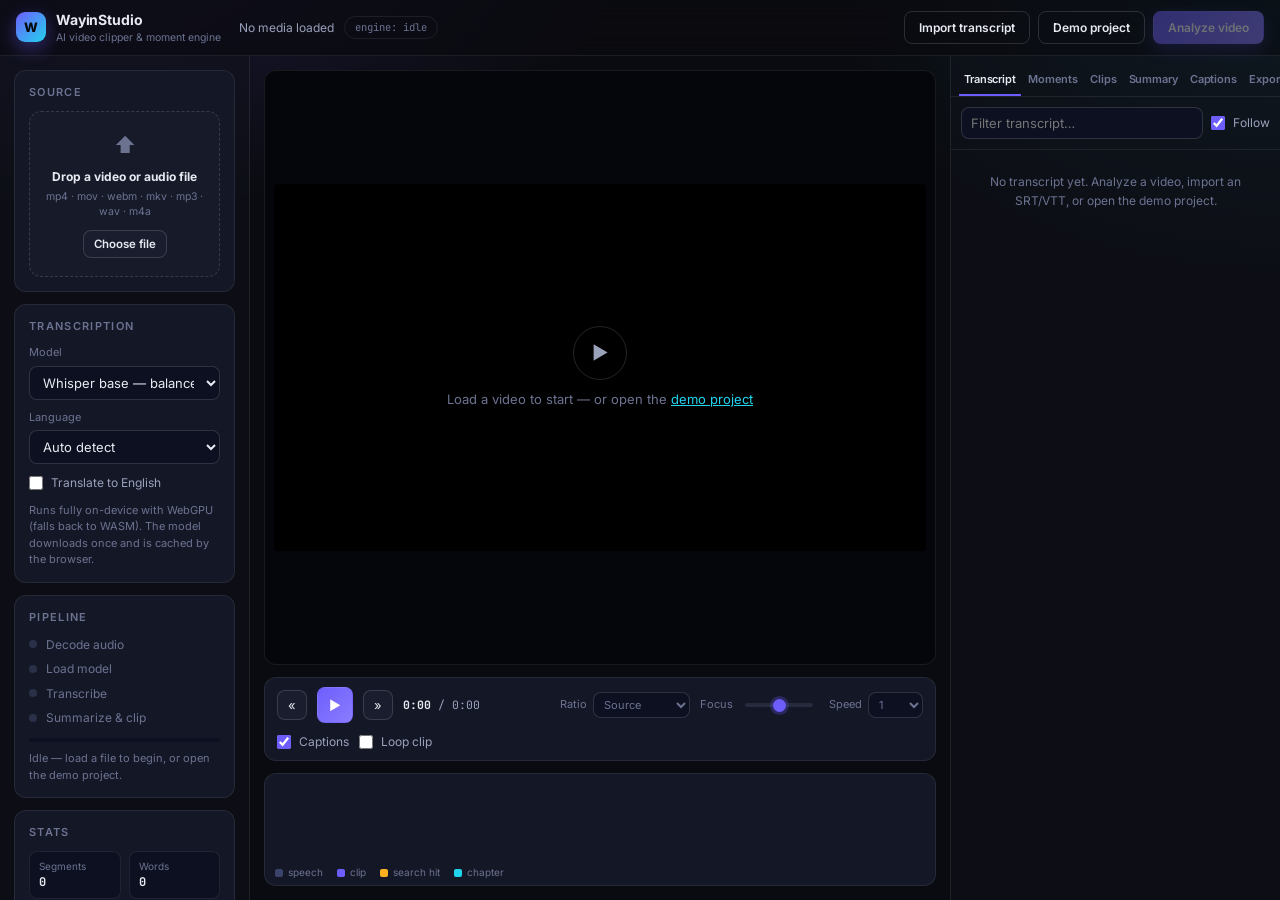
==== video/index.html @ 2efec94b "Add WayinStudio: browser-native AI video clipper and transcriber Adds a self-contained web app under" ====
<!DOCTYPE html>
<html lang="en" dir="ltr">
<head>
<meta charset="UTF-8">
<meta name="viewport" content="width=device-width, initial-scale=1.0">
<title>WayinStudio — AI Video Clipper, Transcriber & Reframer</title>
<meta name="description" content="Browser-native AI video studio: transcribe, summarize, auto-clip, search moments, caption and reframe long videos into share-ready shorts.">
<link href="https://fonts.googleapis.com/css2?family=Inter:wght@400;500;600;700;800&family=JetBrains+Mono:wght@400;500&display=swap" rel="stylesheet">
<link rel="stylesheet" href="css/app.css">
</head>
<body>

<header class="topbar">
  <div class="brand">
    <div class="brand-mark">W</div>
    <div class="brand-txt">
      <strong>WayinStudio</strong>
      <span>AI video clipper &amp; moment engine</span>
    </div>
  </div>

  <div class="topbar-mid">
    <div class="proj" id="proj-name" title="Loaded media">No media loaded</div>
    <div class="pill" id="engine-pill" title="Inference backend">engine: idle</div>
  </div>

  <div class="topbar-actions">
    <button class="btn ghost" id="btn-import-transcript" title="Import an existing SRT / VTT / JSON transcript">Import transcript</button>
    <button class="btn ghost" id="btn-demo" title="Load a built-in demo project — no download required">Demo project</button>
    <button class="btn primary" id="btn-analyze" disabled>Analyze video</button>
  </div>
</header>

<main class="workspace">

  <!-- ─────────── LEFT RAIL ─────────── -->
  <aside class="rail">
    <section class="card">
      <h3>Source</h3>
      <div class="drop" id="drop">
        <div class="drop-ico">⬆</div>
        <p><strong>Drop a video or audio file</strong></p>
        <p class="muted">mp4 · mov · webm · mkv · mp3 · wav · m4a</p>
        <button class="btn small" id="btn-pick">Choose file</button>
        <input type="file" id="file-input" accept="video/*,audio/*" hidden>
      </div>
      <div class="meta-grid" id="media-meta" hidden>
        <div><span>Duration</span><b id="m-dur">—</b></div>
        <div><span>Resolution</span><b id="m-res">—</b></div>
        <div><span>Size</span><b id="m-size">—</b></div>
        <div><span>Type</span><b id="m-type">—</b></div>
      </div>
    </section>

    <section class="card">
      <h3>Transcription</h3>
      <label class="field">
        <span>Model</span>
        <select id="sel-model">
          <option value="tiny">Whisper tiny — fastest (~75 MB)</option>
          <option value="base" selected>Whisper base — balanced (~145 MB)</option>
          <option value="small">Whisper small — accurate (~480 MB)</option>
        </select>
      </label>
      <label class="field">
        <span>Language</span>
        <select id="sel-lang">
          <option value="auto" selected>Auto detect</option>
          <option value="en">English</option>
          <option value="he">עברית / Hebrew</option>
          <option value="es">Spanish</option>
          <option value="fr">French</option>
          <option value="de">German</option>
          <option value="pt">Portuguese</option>
          <option value="ru">Russian</option>
          <option value="ar">Arabic</option>
          <option value="hi">Hindi</option>
          <option value="zh">Chinese</option>
          <option value="ja">Japanese</option>
        </select>
      </label>
      <label class="check"><input type="checkbox" id="chk-translate"><span>Translate to English</span></label>
      <p class="hint">Runs fully on-device with WebGPU (falls back to WASM). The model downloads once and is cached by the browser.</p>
    </section>

    <section class="card" id="pipeline-card">
      <h3>Pipeline</h3>
      <ol class="steps" id="steps">
        <li data-step="decode"><i></i><span>Decode audio</span><em></em></li>
        <li data-step="model"><i></i><span>Load model</span><em></em></li>
        <li data-step="asr"><i></i><span>Transcribe</span><em></em></li>
        <li data-step="nlp"><i></i><span>Summarize &amp; clip</span><em></em></li>
      </ol>
      <div class="progress"><div id="progress-bar"></div></div>
      <p class="status" id="status-line">Idle — load a file to begin.</p>
      <button class="btn ghost small full" id="btn-cancel" hidden>Cancel</button>
    </section>

    <section class="card">
      <h3>Stats</h3>
      <div class="meta-grid tight" id="stats">
        <div><span>Segments</span><b id="s-seg">0</b></div>
        <div><span>Words</span><b id="s-words">0</b></div>
        <div><span>Speech</span><b id="s-speech">0%</b></div>
        <div><span>Clips</span><b id="s-clips">0</b></div>
      </div>
    </section>
  </aside>

  <!-- ─────────── STAGE ─────────── -->
  <section class="stage">
    <div class="viewport" id="viewport">
      <canvas id="stage-canvas"></canvas>
      <video id="video" playsinline crossorigin="anonymous"></video>
      <div class="viewport-empty" id="viewport-empty">
        <div class="ve-ico">▶</div>
        <p>Load a video to start — or open the <button class="linkbtn" id="btn-demo-2">demo project</button></p>
      </div>
      <div class="rec-badge" id="rec-badge" hidden>● REC</div>
    </div>

    <div class="transport">
      <button class="tbtn" id="btn-back" title="Back 5s">«</button>
      <button class="tbtn play" id="btn-play" title="Play / Pause (space)">▶</button>
      <button class="tbtn" id="btn-fwd" title="Forward 5s">»</button>
      <span class="time"><b id="t-cur">0:00</b> / <span id="t-dur">0:00</span></span>
      <div class="spacer"></div>
      <label class="mini">Ratio
        <select id="sel-ratio">
          <option value="source" selected>Source</option>
          <option value="9:16">9:16 Vertical</option>
          <option value="1:1">1:1 Square</option>
          <option value="4:5">4:5 Portrait</option>
          <option value="16:9">16:9 Wide</option>
        </select>
      </label>
      <label class="mini">Focus <input type="range" id="rng-focus" min="0" max="100" value="50" title="Reframe focus point"></label>
      <label class="mini">Speed
        <select id="sel-speed"><option>0.5</option><option>1</option><option>1.25</option><option>1.5</option><option>2</option></select>
      </label>
      <label class="check inline"><input type="checkbox" id="chk-captions" checked><span>Captions</span></label>
      <label class="check inline"><input type="checkbox" id="chk-loop"><span>Loop clip</span></label>
    </div>

    <div class="timeline-wrap">
      <canvas id="timeline"></canvas>
      <div class="tl-legend">
        <span class="lg lg-speech">speech</span>
        <span class="lg lg-clip">clip</span>
        <span class="lg lg-hit">search hit</span>
        <span class="lg lg-chap">chapter</span>
      </div>
    </div>
  </section>

  <!-- ─────────── RIGHT PANEL ─────────── -->
  <aside class="panel">
    <nav class="tabs" id="tabs">
      <button class="tab active" data-tab="transcript">Transcript</button>
      <button class="tab" data-tab="search">Moments</button>
      <button class="tab" data-tab="clips">Clips</button>
      <button class="tab" data-tab="summary">Summary</button>
      <button class="tab" data-tab="captions">Captions</button>
      <button class="tab" data-tab="export">Export</button>
    </nav>

    <div class="tabpane active" data-pane="transcript">
      <div class="pane-bar">
        <input type="search" id="tr-filter" placeholder="Filter transcript…">
        <label class="check inline"><input type="checkbox" id="chk-follow" checked><span>Follow</span></label>
      </div>
      <div class="scroll" id="transcript-list">
        <div class="placeholder">No transcript yet. Analyze a video, import an SRT/VTT, or open the demo project.</div>
      </div>
    </div>

    <div class="tabpane" data-pane="search">
      <div class="pane-bar">
        <input type="search" id="moment-q" placeholder="Ask for a moment — e.g. “pricing objection”">
        <button class="btn small" id="btn-moment">Find</button>
      </div>
      <div class="chips" id="moment-chips"></div>
      <div class="scroll" id="moment-list">
        <div class="placeholder">Type a keyword or a question. Results are ranked across the whole transcript.</div>
      </div>
    </div>

    <div class="tabpane" data-pane="clips">
      <div class="pane-bar">
        <label class="mini">Target
          <select id="sel-cliplen">
            <option value="15">~15s</option>
            <option value="30" selected>~30s</option>
            <option value="45">~45s</option>
            <option value="60">~60s</option>
          </select>
        </label>
        <label class="mini">Count <input type="number" id="num-clips" min="1" max="20" value="6"></label>
        <button class="btn small" id="btn-reclip">Re-clip</button>
      </div>
      <div class="scroll" id="clip-list">
        <div class="placeholder">Auto-clipping finds self-contained highlights using topic shifts, pacing and hook language.</div>
      </div>
    </div>

    <div class="tabpane" data-pane="summary">
      <div class="scroll" id="summary-pane">
        <div class="placeholder">A one-paragraph overview plus a timestamped outline appears here after analysis.</div>
      </div>
    </div>

    <div class="tabpane" data-pane="captions">
      <div class="scroll pad">
        <label class="field"><span>Template</span>
          <select id="cap-template">
            <option value="pop" selected>Bold Pop</option>
            <option value="clean">Clean</option>
            <option value="neon">Neon</option>
            <option value="bar">Subtitle Bar</option>
            <option value="ticker">Ticker</option>
          </select>
        </label>
        <label class="field"><span>Position</span>
          <select id="cap-pos"><option value="bottom" selected>Bottom</option><option value="center">Center</option><option value="top">Top</option></select>
        </label>
        <label class="field"><span>Size <b id="cap-size-v">6.0%</b></span>
          <input type="range" id="cap-size" min="30" max="130" value="60">
        </label>
        <label class="field"><span>Words per line <b id="cap-wpl-v">4</b></span>
          <input type="range" id="cap-wpl" min="1" max="10" value="4">
        </label>
        <label class="field"><span>Highlight colour</span>
          <input type="color" id="cap-color" value="#ffd60a">
        </label>
        <label class="check"><input type="checkbox" id="cap-upper"><span>Uppercase</span></label>
        <label class="check"><input type="checkbox" id="cap-karaoke" checked><span>Word-level highlight (karaoke)</span></label>
        <label class="check"><input type="checkbox" id="cap-shadow" checked><span>Drop shadow</span></label>
        <p class="hint">The preview is the render: whatever you see in the player is exactly what gets burned into an exported clip.</p>
      </div>
    </div>

    <div class="tabpane" data-pane="export">
      <div class="scroll pad">
        <h4>Text</h4>
        <div class="btn-grid">
          <button class="btn small" data-export="srt">Subtitles .srt</button>
          <button class="btn small" data-export="vtt">Subtitles .vtt</button>
          <button class="btn small" data-export="txt">Transcript .txt</button>
          <button class="btn small" data-export="json">Project .json</button>
          <button class="btn small" data-export="md">Summary .md</button>
          <button class="btn small" data-export="csv">Clips .csv</button>
        </div>

        <h4>Render clip</h4>
        <label class="field"><span>Clip</span><select id="exp-clip"></select></label>
        <div class="row2">
          <label class="field"><span>Ratio</span>
            <select id="exp-ratio">
              <option value="current" selected>Match player</option>
              <option value="9:16">9:16</option><option value="1:1">1:1</option>
              <option value="4:5">4:5</option><option value="16:9">16:9</option><option value="source">Source</option>
            </select>
          </label>
          <label class="field"><span>Height</span>
            <select id="exp-height"><option>720</option><option selected>1080</option><option>1440</option></select>
          </label>
        </div>
        <label class="check"><input type="checkbox" id="exp-captions" checked><span>Burn in captions</span></label>
        <button class="btn primary full" id="btn-render">Render &amp; download .webm</button>
        <p class="hint">Rendering plays the clip once in real time while capturing canvas + audio, so a 30s clip takes ~30s.</p>
      </div>
    </div>
  </aside>
</main>

<div id="toast"></div>
<input type="file" id="transcript-input" accept=".srt,.vtt,.json,.txt" hidden>

<script type="module" src="js/app.js"></script>
</body>
</html>
---- video/css/app.css ----
/* WayinStudio — UI shell */
*,*::before,*::after{box-sizing:border-box;margin:0;padding:0}
[hidden]{display:none!important}
:root{
  --bg:#0a0b10; --bg2:#0f111a; --card:#141726; --card2:#191d2e;
  --line:rgba(255,255,255,.08); --line2:rgba(255,255,255,.14);
  --txt:#e8eaf2; --dim:#9aa1bb; --dim2:#6c7391;
  --brand:#6d5efc; --brand2:#22d3ee; --ok:#2fd17a; --warn:#ffb020; --bad:#ff5a5a;
  --r:12px; --rs:8px;
  --font:'Inter',system-ui,-apple-system,Segoe UI,Roboto,sans-serif;
  --mono:'JetBrains Mono',ui-monospace,SFMono-Regular,Menlo,monospace;
}
html,body{height:100%}
body{
  background:
    radial-gradient(900px 500px at 8% -10%,rgba(109,94,252,.18),transparent 60%),
    radial-gradient(800px 500px at 100% 0%,rgba(34,211,238,.12),transparent 55%),
    var(--bg);
  color:var(--txt);font-family:var(--font);font-size:13px;line-height:1.45;
  display:flex;flex-direction:column;overflow:hidden;
}
button,input,select{font-family:inherit;font-size:inherit;color:inherit}
h3{font-size:11px;letter-spacing:.12em;text-transform:uppercase;color:var(--dim2);font-weight:600;margin-bottom:10px}
h4{font-size:11px;letter-spacing:.12em;text-transform:uppercase;color:var(--dim2);font-weight:600;margin:14px 0 8px}
h4:first-child{margin-top:0}
.muted{color:var(--dim2)}
.hint{font-size:11px;color:var(--dim2);line-height:1.5;margin-top:10px}

/* ── top bar ── */
.topbar{display:flex;align-items:center;gap:18px;height:56px;padding:0 16px;flex:0 0 56px;
  border-bottom:1px solid var(--line);background:rgba(10,11,16,.7);backdrop-filter:blur(12px);z-index:20}
.brand{display:flex;align-items:center;gap:10px}
.brand-mark{width:30px;height:30px;border-radius:9px;display:grid;place-items:center;font-weight:800;
  background:linear-gradient(135deg,var(--brand),var(--brand2));color:#08090f;box-shadow:0 6px 18px rgba(109,94,252,.4)}
.brand-txt strong{display:block;font-size:14px;letter-spacing:-.01em}
.brand-txt span{display:block;font-size:10.5px;color:var(--dim2)}
.topbar-mid{display:flex;align-items:center;gap:10px;flex:1;min-width:0}
.proj{font-size:12px;color:var(--dim);overflow:hidden;text-overflow:ellipsis;white-space:nowrap;max-width:38vw}
.pill{font-family:var(--mono);font-size:10.5px;color:var(--dim2);border:1px solid var(--line);
  border-radius:999px;padding:3px 10px;white-space:nowrap}
.pill.on{color:var(--brand2);border-color:rgba(34,211,238,.4)}
.topbar-actions{display:flex;gap:8px}

/* ── buttons / inputs ── */
.btn{background:var(--card2);border:1px solid var(--line2);color:var(--txt);border-radius:var(--rs);
  padding:8px 14px;font-weight:600;font-size:12px;cursor:pointer;transition:.15s;white-space:nowrap}
.btn:hover:not(:disabled){background:#222739;border-color:rgba(255,255,255,.28)}
.btn:disabled{opacity:.4;cursor:not-allowed}
.btn.primary{background:linear-gradient(135deg,var(--brand),#8b7dff);border-color:transparent;color:#fff;
  box-shadow:0 6px 18px rgba(109,94,252,.35)}
.btn.primary:hover:not(:disabled){filter:brightness(1.1)}
.btn.ghost{background:transparent}
.btn.small{padding:6px 10px;font-size:11.5px}
.btn.full{width:100%;margin-top:10px}
.linkbtn{background:none;border:none;color:var(--brand2);cursor:pointer;text-decoration:underline;padding:0;font-size:inherit}
input[type=search],input[type=text],input[type=number],select{
  background:#0d1020;border:1px solid var(--line2);border-radius:var(--rs);padding:7px 9px;width:100%;outline:none}
input:focus,select:focus{border-color:var(--brand);box-shadow:0 0 0 3px rgba(109,94,252,.18)}
input[type=range]{-webkit-appearance:none;appearance:none;background:transparent;width:100%;height:18px;cursor:pointer}
input[type=range]::-webkit-slider-runnable-track{height:4px;border-radius:3px;background:#252a3d}
input[type=range]::-webkit-slider-thumb{-webkit-appearance:none;width:13px;height:13px;border-radius:50%;
  background:var(--brand);margin-top:-4.5px;box-shadow:0 0 0 3px rgba(109,94,252,.25)}
input[type=range]::-moz-range-track{height:4px;border-radius:3px;background:#252a3d}
input[type=range]::-moz-range-thumb{width:13px;height:13px;border:none;border-radius:50%;background:var(--brand)}
input[type=color]{width:100%;height:30px;background:#0d1020;border:1px solid var(--line2);border-radius:var(--rs);padding:2px;cursor:pointer}
.field{display:block;margin-bottom:10px}
.field>span{display:flex;justify-content:space-between;font-size:11px;color:var(--dim2);margin-bottom:5px}
.field>span b{color:var(--dim);font-family:var(--mono)}
.check{display:flex;align-items:center;gap:8px;font-size:12px;color:var(--dim);margin:8px 0;cursor:pointer}
.check.inline{margin:0;white-space:nowrap}
.check input{accent-color:var(--brand);width:14px;height:14px;cursor:pointer}
.row2{display:grid;grid-template-columns:1fr 1fr;gap:10px}
.btn-grid{display:grid;grid-template-columns:1fr 1fr;gap:8px}
.mini{display:flex;align-items:center;gap:6px;font-size:11px;color:var(--dim2);white-space:nowrap}
.mini select,.mini input{width:auto;padding:4px 6px;font-size:11px}
.mini input[type=range]{width:80px}
.mini input[type=number]{width:52px}

/* ── layout ── */
.workspace{flex:1;display:grid;grid-template-columns:288px minmax(0,1fr) 372px;min-height:0}
.rail,.panel{overflow-y:auto;background:rgba(15,17,26,.6);scrollbar-width:thin;scrollbar-color:#2a3048 transparent}
.rail{border-right:1px solid var(--line);padding:14px}
.panel{border-left:1px solid var(--line);display:flex;flex-direction:column;overflow:hidden}
::-webkit-scrollbar{width:8px;height:8px}
::-webkit-scrollbar-thumb{background:#252a3d;border-radius:6px}
::-webkit-scrollbar-track{background:transparent}
.card{background:var(--card);border:1px solid var(--line);border-radius:var(--r);padding:14px;margin-bottom:12px}

/* ── dropzone ── */
.drop{border:1.5px dashed var(--line2);border-radius:var(--r);padding:18px 12px;text-align:center;transition:.15s;background:rgba(255,255,255,.015)}
.drop.hover{border-color:var(--brand);background:rgba(109,94,252,.08)}
.drop-ico{font-size:22px;color:var(--dim2);margin-bottom:6px}
.drop p{font-size:12px}
.drop .muted{font-size:10.5px;margin:4px 0 10px}
.meta-grid{display:grid;grid-template-columns:1fr 1fr;gap:8px;margin-top:12px}
.meta-grid.tight{margin-top:0}
.meta-grid div{background:#0d1020;border:1px solid var(--line);border-radius:var(--rs);padding:7px 9px;min-width:0}
.meta-grid span{display:block;font-size:10px;color:var(--dim2)}
.meta-grid b{font-size:12px;font-family:var(--mono);overflow:hidden;text-overflow:ellipsis;white-space:nowrap;display:block}

/* ── pipeline ── */
.steps{list-style:none;display:flex;flex-direction:column;gap:7px}
.steps li{display:flex;align-items:center;gap:9px;font-size:12px;color:var(--dim2)}
.steps li i{width:8px;height:8px;border-radius:50%;background:#2a3048;flex:0 0 8px}
.steps li em{margin-left:auto;font-style:normal;font-family:var(--mono);font-size:10.5px}
.steps li.run{color:var(--txt)} .steps li.run i{background:var(--brand);animation:pulse 1.1s infinite}
.steps li.done{color:var(--dim)} .steps li.done i{background:var(--ok)}
.steps li.err{color:var(--bad)} .steps li.err i{background:var(--bad)}
@keyframes pulse{50%{box-shadow:0 0 0 5px rgba(109,94,252,.25)}}
.progress{height:4px;background:#0d1020;border-radius:3px;overflow:hidden;margin:12px 0 8px}
#progress-bar{height:100%;width:0;background:linear-gradient(90deg,var(--brand),var(--brand2));transition:width .25s}
.status{font-size:11px;color:var(--dim2);line-height:1.5;min-height:2.6em}

/* ── stage ── */
.stage{display:flex;flex-direction:column;min-width:0;min-height:0;padding:14px;gap:12px}
.viewport{position:relative;flex:1;min-height:0;background:#05060b;border:1px solid var(--line);border-radius:var(--r);
  display:grid;place-items:center;overflow:hidden}
#stage-canvas{max-width:100%;max-height:100%;display:block;border-radius:4px}
#video{position:absolute;width:1px;height:1px;opacity:0;pointer-events:none;left:-9999px}
.viewport-empty{position:absolute;inset:0;display:grid;place-content:center;justify-items:center;gap:10px;color:var(--dim2);text-align:center;padding:20px}
.ve-ico{width:54px;height:54px;border-radius:50%;border:1px solid var(--line2);display:grid;place-items:center;font-size:18px;color:var(--dim)}
.rec-badge{position:absolute;top:10px;left:10px;background:rgba(255,60,60,.16);border:1px solid rgba(255,90,90,.5);
  color:#ff8a8a;font-family:var(--mono);font-size:11px;padding:4px 9px;border-radius:6px;animation:pulse 1.2s infinite}

.transport{display:flex;align-items:center;gap:10px;flex-wrap:wrap;background:var(--card);border:1px solid var(--line);
  border-radius:var(--r);padding:9px 12px}
.tbtn{width:30px;height:30px;border-radius:8px;background:var(--card2);border:1px solid var(--line2);cursor:pointer;
  display:grid;place-items:center;font-size:13px;transition:.15s}
.tbtn:hover{background:#242a3d;color:var(--brand2)}
.tbtn.play{width:36px;height:36px;background:linear-gradient(135deg,var(--brand),#8b7dff);border-color:transparent;color:#fff}
.time{font-family:var(--mono);font-size:11.5px;color:var(--dim)}
.time b{color:var(--txt)}
.spacer{flex:1}

.timeline-wrap{flex:0 0 auto;background:var(--card);border:1px solid var(--line);border-radius:var(--r);padding:8px 10px 6px}
#timeline{width:100%;height:78px;display:block;cursor:crosshair;border-radius:6px}
.tl-legend{display:flex;gap:14px;margin-top:5px;font-size:10px;color:var(--dim2)}
.lg::before{content:'';display:inline-block;width:8px;height:8px;border-radius:2px;margin-right:5px;vertical-align:-1px}
.lg-speech::before{background:#3b4468}.lg-clip::before{background:var(--brand)}
.lg-hit::before{background:var(--warn)}.lg-chap::before{background:var(--brand2)}

/* ── panel / tabs ── */
.tabs{display:flex;gap:2px;padding:8px 8px 0;border-bottom:1px solid var(--line);overflow-x:auto;flex:0 0 auto}
.tab{background:none;border:none;border-bottom:2px solid transparent;color:var(--dim2);padding:8px 5px;
  font-size:11px;font-weight:600;cursor:pointer;white-space:nowrap;flex:1 0 auto;letter-spacing:-.01em}
.tab:hover{color:var(--txt)}
.tab.active{color:var(--txt);border-bottom-color:var(--brand)}
.tabpane{display:none;flex:1;min-height:0;flex-direction:column}
.tabpane.active{display:flex}
.pane-bar{display:flex;align-items:center;gap:8px;padding:10px;border-bottom:1px solid var(--line);flex:0 0 auto}
.scroll{flex:1;overflow-y:auto;min-height:0}
.scroll.pad{padding:12px}
.placeholder{padding:22px 16px;color:var(--dim2);font-size:12px;line-height:1.6;text-align:center}
.chips{display:flex;gap:6px;flex-wrap:wrap;padding:8px 10px 0}
.chip{background:#0d1020;border:1px solid var(--line2);border-radius:999px;padding:4px 10px;font-size:11px;
  color:var(--dim);cursor:pointer;transition:.15s}
.chip:hover{border-color:var(--brand);color:var(--txt)}

/* transcript rows */
.seg{display:flex;gap:10px;padding:9px 12px;border-bottom:1px solid rgba(255,255,255,.05);cursor:pointer;transition:background .12s}
.seg:hover{background:rgba(255,255,255,.035)}
.seg.active{background:rgba(109,94,252,.14);box-shadow:inset 2px 0 0 var(--brand)}
.seg time{font-family:var(--mono);font-size:10.5px;color:var(--dim2);flex:0 0 46px;padding-top:2px}
.seg p{font-size:12.5px;line-height:1.55;flex:1;min-width:0;word-wrap:break-word}
.seg mark{background:rgba(255,176,32,.3);color:#ffd88a;border-radius:2px;padding:0 1px}

/* result / clip cards */
.rescard{margin:10px;padding:11px 12px;background:var(--card);border:1px solid var(--line);border-radius:10px;cursor:pointer;transition:.15s}
.rescard:hover{border-color:rgba(109,94,252,.55);transform:translateY(-1px)}
.rescard .rc-top{display:flex;align-items:center;gap:8px;margin-bottom:6px}
.rescard h5{font-size:12.5px;font-weight:600;flex:1;min-width:0;overflow:hidden;text-overflow:ellipsis;white-space:nowrap}
.rescard p{font-size:11.5px;color:var(--dim);line-height:1.5;max-height:4.5em;overflow:hidden}
.badge{font-family:var(--mono);font-size:10px;padding:2px 7px;border-radius:999px;border:1px solid var(--line2);color:var(--dim2)}
.badge.score{color:var(--brand2);border-color:rgba(34,211,238,.35)}
.badge.hot{color:#ffb9b9;border-color:rgba(255,90,90,.4);background:rgba(255,90,90,.1)}
.rc-actions{display:flex;gap:6px;margin-top:9px}
.rc-actions .btn{padding:4px 9px;font-size:11px}
.rc-tags{display:flex;gap:5px;flex-wrap:wrap;margin-top:8px}
.rc-tags span{font-size:10px;color:var(--dim2);background:#0d1020;border:1px solid var(--line);border-radius:4px;padding:1px 6px}

/* summary */
.sum-abstract{margin:12px;padding:13px;background:linear-gradient(135deg,rgba(109,94,252,.13),rgba(34,211,238,.07));
  border:1px solid rgba(109,94,252,.28);border-radius:10px;font-size:12.5px;line-height:1.65}
.sum-h{padding:4px 14px;font-size:11px;letter-spacing:.1em;text-transform:uppercase;color:var(--dim2);margin-top:8px}
.outline{list-style:none;padding:0 6px 14px}
.outline li{display:flex;gap:10px;padding:8px 8px;border-left:2px solid rgba(34,211,238,.3);margin-left:10px;cursor:pointer}
.outline li:hover{background:rgba(255,255,255,.035)}
.outline time{font-family:var(--mono);font-size:10.5px;color:var(--brand2);flex:0 0 44px}
.outline b{font-size:12px;font-weight:600;display:block}
.outline em{font-style:normal;font-size:11.5px;color:var(--dim);display:block;margin-top:2px}

#toast{position:fixed;bottom:18px;left:50%;transform:translateX(-50%);display:flex;flex-direction:column;gap:8px;z-index:99;align-items:center}
.toast{background:#1a1f33;border:1px solid var(--line2);border-radius:9px;padding:9px 15px;font-size:12px;
  box-shadow:0 12px 32px rgba(0,0,0,.5);animation:tin .2s ease}
.toast.err{border-color:rgba(255,90,90,.5);color:#ffb3b3}
.toast.ok{border-color:rgba(47,209,122,.45);color:#a5f0c8}
@keyframes tin{from{opacity:0;transform:translateY(8px)}}

@media (max-width:1280px){
  .workspace{grid-template-columns:250px minmax(0,1fr) 330px}
}
@media (max-width:1040px){
  body{overflow:auto}
  .workspace{grid-template-columns:1fr;height:auto}
  .rail,.panel{border:none;border-top:1px solid var(--line)}
  .panel{height:60vh}
  .stage{height:70vh}
}
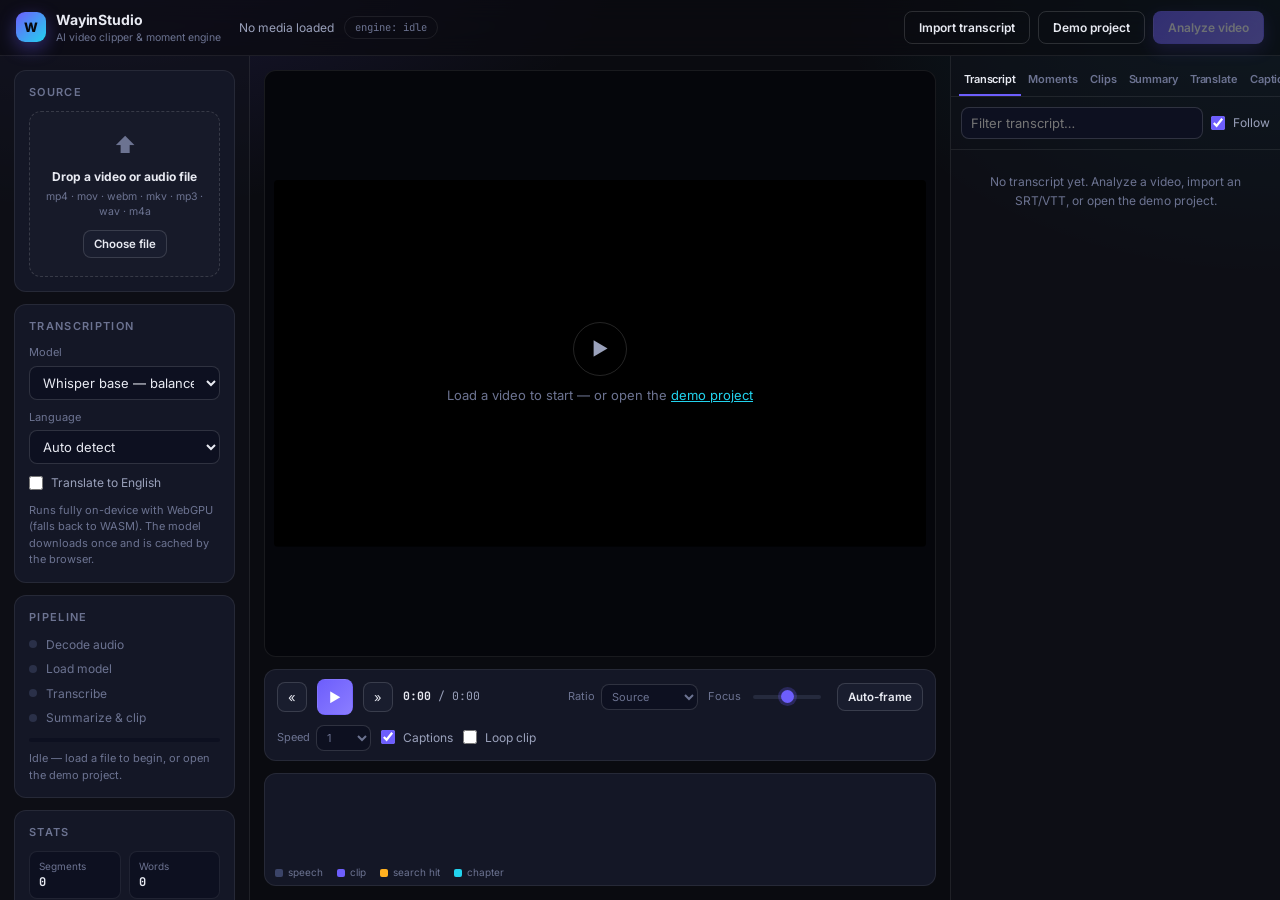
==== commit 422ca8bd: "Add voice translation, embedded-subtitle reading and auto-reframe Whisper can only translate into En" ====
--- a/video/index.html
+++ b/video/index.html
@@ -43,6 +43,13 @@
         <p class="muted">mp4 · mov · webm · mkv · mp3 · wav · m4a</p>
         <button class="btn small" id="btn-pick">Choose file</button>
         <input type="file" id="file-input" accept="video/*,audio/*" hidden>
+      </div>
+      <div class="found" id="sub-found" hidden>
+        <b id="sub-found-txt">Subtitle track found</b>
+        <div class="found-actions">
+          <button class="btn small" id="btn-use-subs">Use as transcript</button>
+          <button class="btn ghost small" id="btn-ignore-subs">Ignore</button>
+        </div>
       </div>
       <div class="meta-grid" id="media-meta" hidden>
         <div><span>Duration</span><b id="m-dur">—</b></div>
@@ -135,6 +142,7 @@
         </select>
       </label>
       <label class="mini">Focus <input type="range" id="rng-focus" min="0" max="100" value="50" title="Reframe focus point"></label>
+      <button class="btn small" id="btn-autoframe" title="Track the subject and keyframe the crop">Auto-frame</button>
       <label class="mini">Speed
         <select id="sel-speed"><option>0.5</option><option>1</option><option>1.25</option><option>1.5</option><option>2</option></select>
       </label>
@@ -160,6 +168,7 @@
       <button class="tab" data-tab="search">Moments</button>
       <button class="tab" data-tab="clips">Clips</button>
       <button class="tab" data-tab="summary">Summary</button>
+      <button class="tab" data-tab="translate">Translate</button>
       <button class="tab" data-tab="captions">Captions</button>
       <button class="tab" data-tab="export">Export</button>
     </nav>
@@ -207,6 +216,33 @@
       <div class="scroll" id="summary-pane">
         <div class="placeholder">A one-paragraph overview plus a timestamped outline appears here after analysis.</div>
       </div>
+    </div>
+
+    <div class="tabpane" data-pane="translate">
+      <div class="scroll pad" id="translate-pane">
+        <div class="row2">
+          <label class="field"><span>From</span>
+            <select id="tr-src"><option value="auto" selected>Auto detect</option></select>
+          </label>
+          <label class="field"><span>To</span>
+            <select id="tr-tgt"></select>
+          </label>
+        </div>
+        <label class="field"><span>Engine</span>
+          <select id="tr-model">
+            <option value="nllb" selected>NLLB-200 distilled 600M — 200 languages</option>
+            <option value="m2m">M2M100 418M — smaller download</option>
+          </select>
+        </label>
+        <label class="check"><input type="checkbox" id="tr-live" checked><span>Live: translate around the playhead first</span></label>
+        <div class="btn-grid">
+          <button class="btn primary" id="btn-translate">Translate transcript</button>
+          <button class="btn ghost" id="btn-translate-cancel" disabled>Stop</button>
+        </div>
+        <div class="progress"><div id="tr-bar"></div></div>
+        <p class="hint" id="tr-status">Speech is transcribed in its own language first, then translated here — so Hebrew audio can become English, Spanish or Arabic subtitles. Runs on-device; the engine downloads once.</p>
+      </div>
+      <div class="scroll" id="tr-list"></div>
     </div>
 
     <div class="tabpane" data-pane="captions">
@@ -220,6 +256,13 @@
             <option value="ticker">Ticker</option>
           </select>
         </label>
+        <label class="field"><span>Caption text</span>
+          <select id="cap-mode">
+            <option value="original" selected>Original language</option>
+            <option value="translated">Translation</option>
+            <option value="both">Bilingual — translation + original</option>
+          </select>
+        </label>
         <label class="field"><span>Position</span>
           <select id="cap-pos"><option value="bottom" selected>Bottom</option><option value="center">Center</option><option value="top">Top</option></select>
         </label>
@@ -249,6 +292,8 @@
           <button class="btn small" data-export="json">Project .json</button>
           <button class="btn small" data-export="md">Summary .md</button>
           <button class="btn small" data-export="csv">Clips .csv</button>
+          <button class="btn small" data-export="srt-tr" disabled>Translated .srt</button>
+          <button class="btn small" data-export="srt-bi" disabled>Bilingual .srt</button>
         </div>
 
         <h4>Render clip</h4>
--- a/video/css/app.css
+++ b/video/css/app.css
@@ -92,6 +92,18 @@
 .drop-ico{font-size:22px;color:var(--dim2);margin-bottom:6px}
 .drop p{font-size:12px}
 .drop .muted{font-size:10.5px;margin:4px 0 10px}
+.found{margin-top:10px;padding:9px 11px;border-radius:var(--rs);background:rgba(47,209,122,.1);
+  border:1px solid rgba(47,209,122,.35);font-size:11.5px}
+.found b{display:block;color:#a5f0c8;font-weight:600;margin-bottom:7px;line-height:1.4}
+.found-actions{display:flex;gap:6px}
+#tr-bar{height:100%;width:0;background:linear-gradient(90deg,var(--brand2),var(--brand));transition:width .25s}
+.trrow{display:flex;gap:10px;padding:9px 12px;border-bottom:1px solid rgba(255,255,255,.05);cursor:pointer}
+.trrow:hover{background:rgba(255,255,255,.035)}
+.trrow time{font-family:var(--mono);font-size:10.5px;color:var(--dim2);flex:0 0 46px;padding-top:2px}
+.trrow div{flex:1;min-width:0}
+.trrow .o{font-size:11.5px;color:var(--dim2);line-height:1.45}
+.trrow .t{font-size:12.5px;line-height:1.5;margin-top:2px}
+.trrow .t.pending{color:var(--dim2);font-style:italic}
 .meta-grid{display:grid;grid-template-columns:1fr 1fr;gap:8px;margin-top:12px}
 .meta-grid.tight{margin-top:0}
 .meta-grid div{background:#0d1020;border:1px solid var(--line);border-radius:var(--rs);padding:7px 9px;min-width:0}
